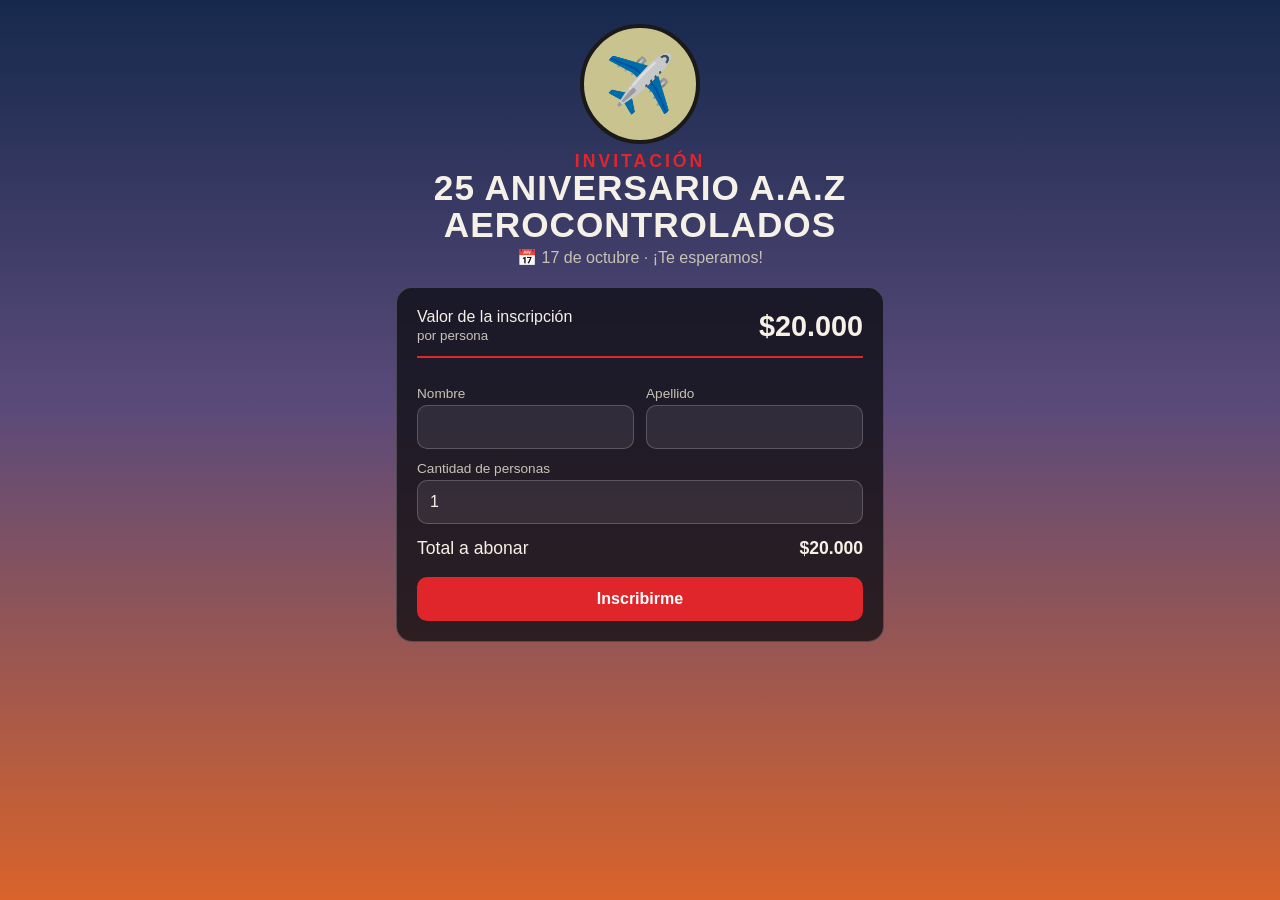
==== index.html @ 6de48d14 "first commit" ====
<!DOCTYPE html>
<html lang="es">
<head>
<meta charset="utf-8">
<meta name="viewport" content="width=device-width, initial-scale=1">
<title>Inscripción · 25 Aniversario A.A.Z Aerocontrolados</title>
<link rel="stylesheet" href="styles.css">
</head>
<body>
<main>
  <div class="logo">✈️</div>
  <h1><span>Invitación</span>25 Aniversario A.A.Z Aerocontrolados</h1>
  <p class="sub">📅 17 de octubre · ¡Te esperamos!</p>

  <section class="card">
    <div class="price"><span>Valor de la inscripción<br><small style="color:var(--mut)">por persona</small></span><b>$20.000</b></div>
    <form id="f">
      <div class="two">
        <div><label for="n">Nombre</label><input id="n" autocomplete="given-name" required></div>
        <div><label for="a">Apellido</label><input id="a" autocomplete="family-name" required></div>
      </div>
      <label for="p">Cantidad de personas</label><input id="p" type="number" min="1" max="20" value="1" required>
      <div class="total"><span>Total a abonar</span><b id="tot">$20.000</b></div>
      <button class="full" id="send" type="submit">Inscribirme</button>
    </form>
    <div class="msg" id="msg"></div>
  </section>
</main>
<script src="db.js"></script>
<script src="app.js"></script>
</body>
</html>
---- styles.css ----
:root{--bg1:#16294d;--bg2:#d9632a;--card:rgba(15,15,20,.78);--tx:#f6f1e7;--mut:#c9c2b4;--red:#e0262b;--line:rgba(255,255,255,.2);box-sizing:border-box}
*{box-sizing:border-box}
body{margin:0;min-height:100vh;font-family:"Segoe UI",Helvetica,Arial,sans-serif;color:var(--tx);background:linear-gradient(180deg,var(--bg1) 0%,#5a4a7a 45%,var(--bg2) 100%) fixed}
main{max-width:520px;margin:0 auto;padding:24px 16px 48px}
main.wide{max-width:900px}
.logo{display:block;margin:0 auto 8px;width:120px;height:120px;border-radius:50%;background:#c9c48f;border:4px solid #1a1a1a;font-size:56px;line-height:112px;text-align:center}
h1{font-family:Impact,"Arial Black",sans-serif;text-transform:uppercase;text-align:center;margin:8px 0 4px;font-size:2.2rem;letter-spacing:1px;line-height:1.05}
h1 span{color:var(--red);display:block;font-size:1.1rem;letter-spacing:3px}
.sub{text-align:center;color:var(--mut);margin:0 0 20px}
.card{background:var(--card);border:1px solid var(--line);border-radius:16px;padding:20px;margin-bottom:16px}
.price{display:flex;justify-content:space-between;align-items:center;border-bottom:2px solid var(--red);padding-bottom:12px;margin-bottom:16px}
.price b{font-size:1.8rem}
label{display:block;font-size:.85rem;color:var(--mut);margin:12px 0 4px}
input{width:100%;padding:12px;border-radius:10px;border:1px solid var(--line);background:rgba(255,255,255,.08);color:var(--tx);font-size:1rem}
input:focus{outline:2px solid var(--red)}
button{cursor:pointer;border:0;border-radius:10px;padding:13px 16px;font-size:1rem;font-weight:700;background:var(--red);color:#fff}
button.sec{background:rgba(255,255,255,.14)}
.full{width:100%;margin-top:18px}
.total{display:flex;justify-content:space-between;margin-top:14px;font-size:1.1rem}
.msg{margin-top:14px;padding:12px;border-radius:10px;background:rgba(40,160,90,.25);display:none}
.msg.err{background:rgba(224,38,43,.3)}
.stats{display:flex;gap:12px;flex-wrap:wrap}
.stat{flex:1;min-width:140px;text-align:center;background:rgba(255,255,255,.08);border-radius:12px;padding:14px}
.stat b{display:block;font-size:2.6rem;line-height:1.1}
.stat small{color:var(--mut)}
.row{display:flex;gap:8px;flex-wrap:wrap;margin:12px 0}
.tw{overflow-x:auto}
table{width:100%;border-collapse:collapse;font-size:.88rem}
th,td{text-align:left;padding:8px 6px;border-bottom:1px solid var(--line);white-space:nowrap}
.x{background:none;color:var(--red);padding:2px 8px}
.err-t{color:#ff8a8a;font-size:.85rem;margin-top:8px}
.two{display:grid;grid-template-columns:1fr 1fr;gap:12px}
@media (max-width:380px){.two{grid-template-columns:1fr}}
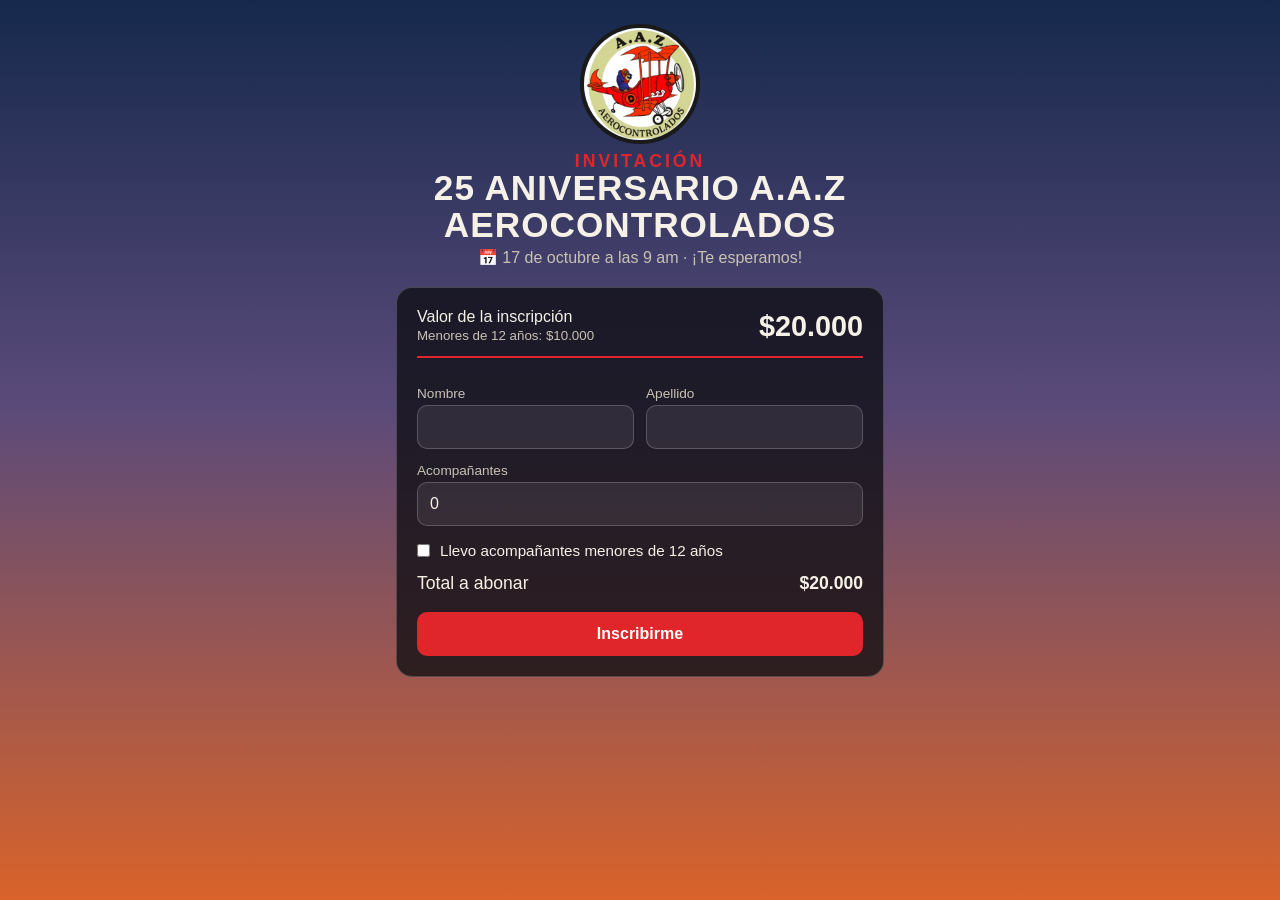
==== commit 7b1ed460: "refactor inscripcion" ====
--- a/index.html
+++ b/index.html
@@ -1,32 +1,47 @@
 <!DOCTYPE html>
 <html lang="es">
+
 <head>
-<meta charset="utf-8">
-<meta name="viewport" content="width=device-width, initial-scale=1">
-<title>Inscripción · 25 Aniversario A.A.Z Aerocontrolados</title>
-<link rel="stylesheet" href="styles.css">
+  <meta charset="utf-8">
+  <meta name="viewport" content="width=device-width, initial-scale=1">
+  <title>Inscripción · 25 Aniversario A.A.Z Aerocontrolados</title>
+  <link rel="stylesheet" href="styles.css">
 </head>
+
 <body>
-<main>
-  <div class="logo">✈️</div>
-  <h1><span>Invitación</span>25 Aniversario A.A.Z Aerocontrolados</h1>
-  <p class="sub">📅 17 de octubre · ¡Te esperamos!</p>
+  <main>
+    <img class="logo" src="logo-aaz.png" alt="Logo A.A.Z Aerocontrolados">
+    <h1><span>Invitación</span>25 Aniversario A.A.Z Aerocontrolados</h1>
+    <p class="sub">📅 17 de octubre a las 9 am · ¡Te esperamos!</p>
 
-  <section class="card">
-    <div class="price"><span>Valor de la inscripción<br><small style="color:var(--mut)">por persona</small></span><b>$20.000</b></div>
-    <form id="f">
-      <div class="two">
-        <div><label for="n">Nombre</label><input id="n" autocomplete="given-name" required></div>
-        <div><label for="a">Apellido</label><input id="a" autocomplete="family-name" required></div>
+    <section class="card">
+      <div class="price">
+        <span>Valor de la inscripción<br>
+          <small style="color:var(--mut)">Menores de 12 años: $10.000</small>
+        </span>
+        <b>$20.000</b>
       </div>
-      <label for="p">Cantidad de personas</label><input id="p" type="number" min="1" max="20" value="1" required>
-      <div class="total"><span>Total a abonar</span><b id="tot">$20.000</b></div>
-      <button class="full" id="send" type="submit">Inscribirme</button>
-    </form>
-    <div class="msg" id="msg"></div>
-  </section>
-</main>
-<script src="db.js"></script>
-<script src="app.js"></script>
+      <form id="f">
+        <div class="two">
+          <div><label for="n">Nombre</label><input id="n" autocomplete="given-name" required></div>
+          <div><label for="a">Apellido</label><input id="a" autocomplete="family-name" required></div>
+        </div>
+          <label for="m">Acompañantes</label>
+          <input id="m" type="number" min="0" max="20" value="0">
+
+          <label class="chk"><input type="checkbox" id="lm"> Llevo acompañantes menores de 12 años</label>
+          <div id="boxMenores" style="display:none">
+            <label for="k">Acompañantes menores</label>
+            <input id="k" type="number" min="0" max="20" value="0">
+          </div>
+          <div class="total"><span>Total a abonar</span><b id="tot">$20.000</b></div>
+          <button class="full" id="send" type="submit">Inscribirme</button>
+      </form>
+      <div class="msg" id="msg"></div>
+    </section>
+  </main>
+  <script src="db.js"></script>
+  <script src="app.js"></script>
 </body>
-</html>
+
+</html>
--- a/styles.css
+++ b/styles.css
@@ -29,5 +29,7 @@
 th,td{text-align:left;padding:8px 6px;border-bottom:1px solid var(--line);white-space:nowrap}
 .x{background:none;color:var(--red);padding:2px 8px}
 .err-t{color:#ff8a8a;font-size:.85rem;margin-top:8px}
-.two{display:grid;grid-template-columns:1fr 1fr;gap:12px}
+.two{display:grid;grid-template-columns:1fr 1fr;gap:12px;margin-bottom:14px}
 @media (max-width:380px){.two{grid-template-columns:1fr}}
+.chk{display:flex;align-items:center;gap:10px;margin-top:16px;color:var(--tx);font-size:.95rem;cursor:pointer}
+.chk input{width:auto;margin:0;accent-color:var(--red)}
